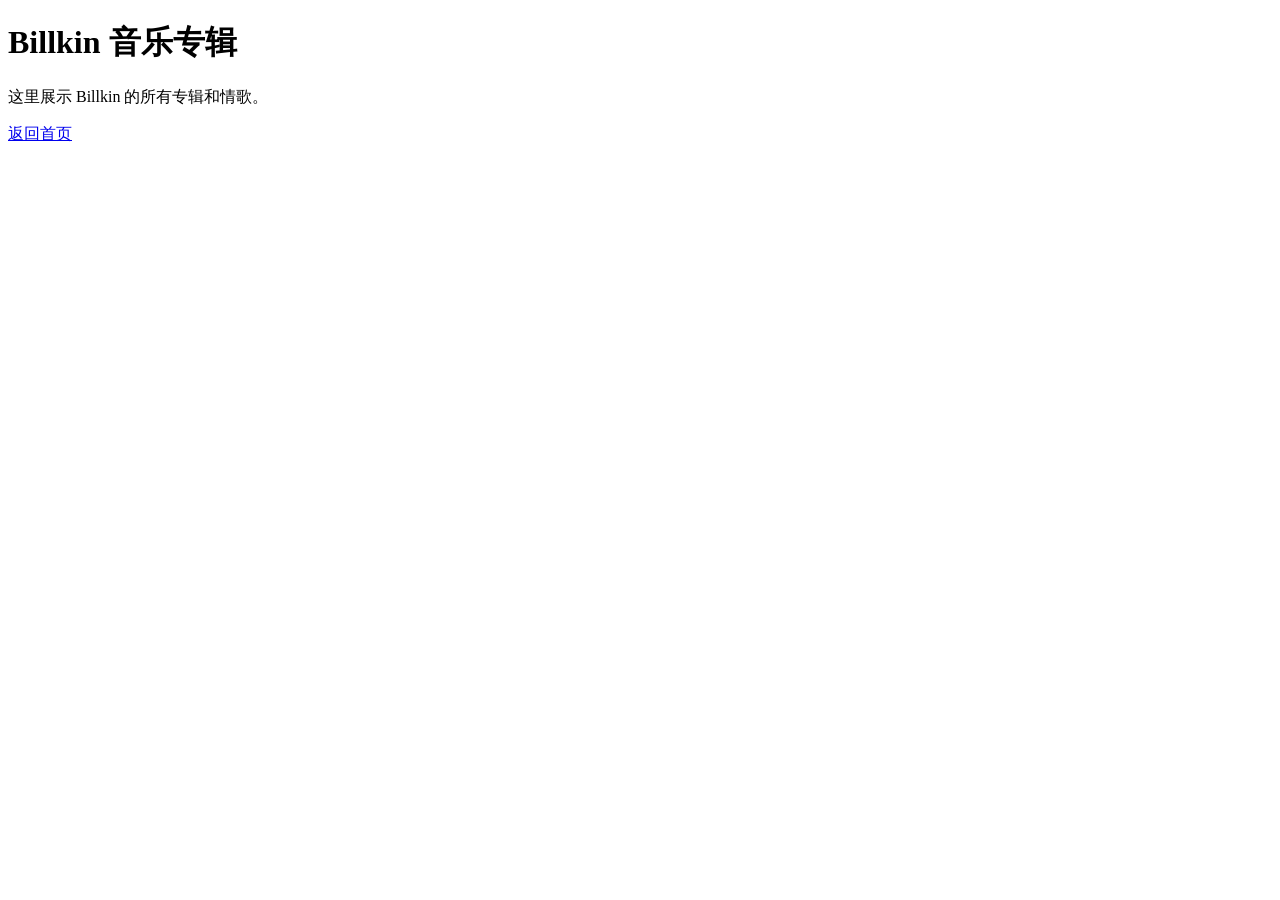
==== album.html @ 44796465 "Create album.html" ====
<!DOCTYPE html>
<html lang="zh-CN">
<head>
  <meta charset="UTF-8">
  <title>专辑页面</title>
  <link rel="stylesheet" href="styles.css" />
</head>
<body>
  <div class="container">
    <h1 class="title">Billkin 音乐专辑</h1>
    <p>这里展示 Billkin 的所有专辑和情歌。</p>
    <a href="index.html" class="enter">返回首页</a>
  </div>
</body>
</html>
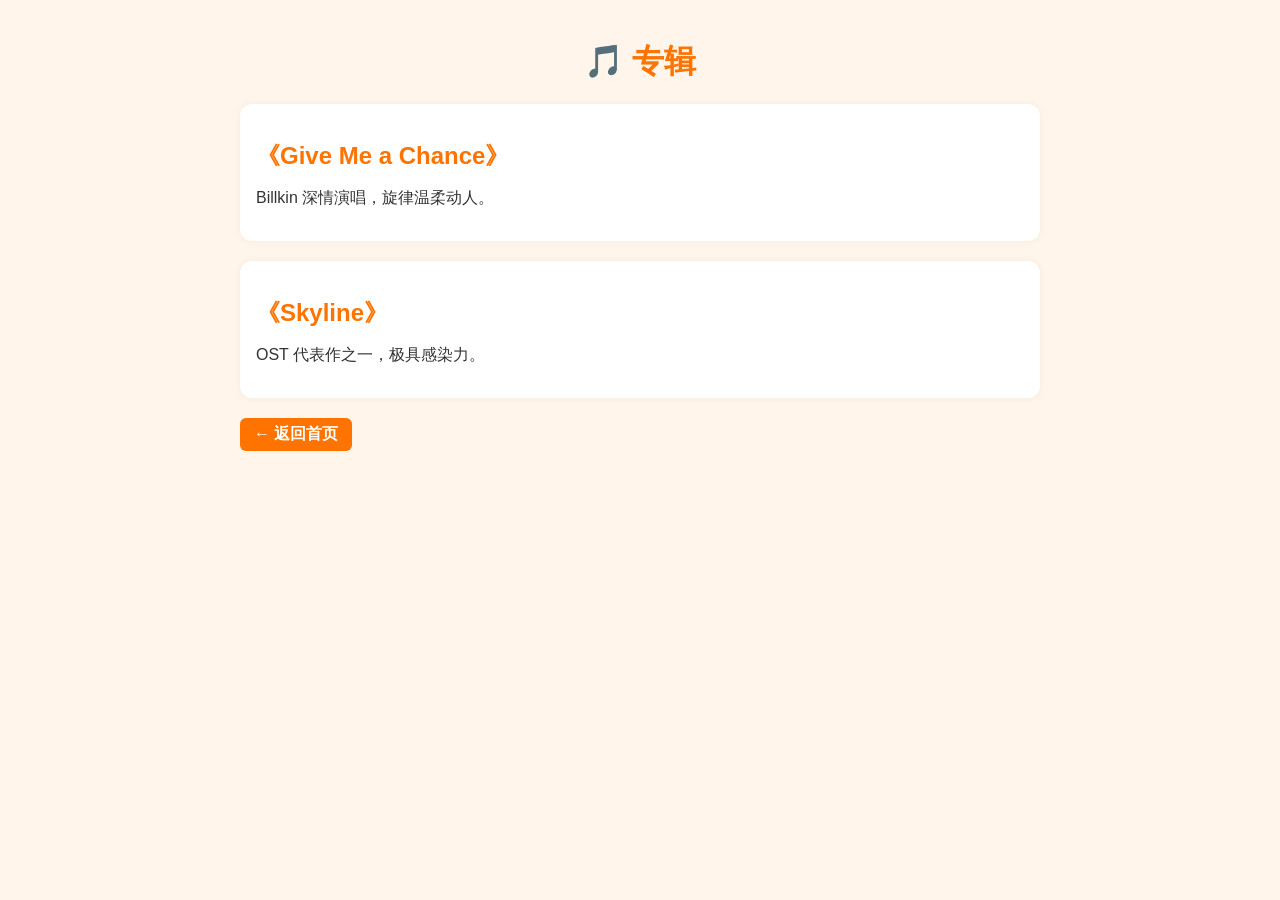
==== commit a0fe6730: "Update album.html" ====
--- a/album.html
+++ b/album.html
@@ -1,15 +1,26 @@
 <!DOCTYPE html>
 <html lang="zh-CN">
 <head>
-  <meta charset="UTF-8">
-  <title>专辑页面</title>
+  <meta charset="UTF-8" />
+  <meta name="viewport" content="width=device-width, initial-scale=1.0"/>
+  <title>专辑 - 十分零八秒</title>
   <link rel="stylesheet" href="styles.css" />
 </head>
 <body>
   <div class="container">
-    <h1 class="title">Billkin 音乐专辑</h1>
-    <p>这里展示 Billkin 的所有专辑和情歌。</p>
-    <a href="index.html" class="enter">返回首页</a>
+    <h1 class="title">🎵 专辑</h1>
+
+    <div class="section">
+      <h2>《Give Me a Chance》</h2>
+      <p>Billkin 深情演唱，旋律温柔动人。</p>
+    </div>
+
+    <div class="section">
+      <h2>《Skyline》</h2>
+      <p>OST 代表作之一，极具感染力。</p>
+    </div>
+
+    <a href="index.html" class="enter">← 返回首页</a>
   </div>
 </body>
 </html>
--- a/styles.css
+++ b/styles.css
@@ -0,0 +1,81 @@
+body {
+  margin: 0;
+  font-family: "PingFang SC", "Helvetica Neue", sans-serif;
+  background-color: #fff5ea;
+  color: #333;
+}
+
+.container {
+  max-width: 800px;
+  margin: 0 auto;
+  padding: 20px;
+}
+
+.title {
+  text-align: center;
+  font-size: 32px;
+  color: #ff7300;
+  margin: 20px 0;
+}
+
+.search-box {
+  text-align: center;
+  margin-bottom: 20px;
+}
+
+.search-box input {
+  width: 80%;
+  padding: 10px;
+  font-size: 16px;
+  border: 2px solid #ff7300;
+  border-radius: 8px;
+  outline: none;
+}
+
+.menu {
+  display: flex;
+  justify-content: center;
+  flex-wrap: wrap;
+  gap: 10px;
+  margin-bottom: 30px;
+}
+
+.menu-btn {
+  border: 2px solid #ff7300;
+  padding: 8px 16px;
+  border-radius: 20px;
+  background-color: transparent;
+  color: #ff7300;
+  text-decoration: none;
+  font-weight: bold;
+  transition: 0.2s;
+}
+
+.menu-btn:hover,
+.menu-btn.active {
+  background-color: #ff7300;
+  color: white;
+}
+
+.section {
+  background-color: white;
+  border-radius: 12px;
+  padding: 16px;
+  margin-bottom: 20px;
+  box-shadow: 0 0 8px rgba(0, 0, 0, 0.05);
+}
+
+.section h2 {
+  color: #ff7300;
+  margin-bottom: 10px;
+}
+
+.enter {
+  display: inline-block;
+  background-color: #ff7300;
+  color: white;
+  padding: 6px 14px;
+  border-radius: 6px;
+  text-decoration: none;
+  font-weight: bold;
+}
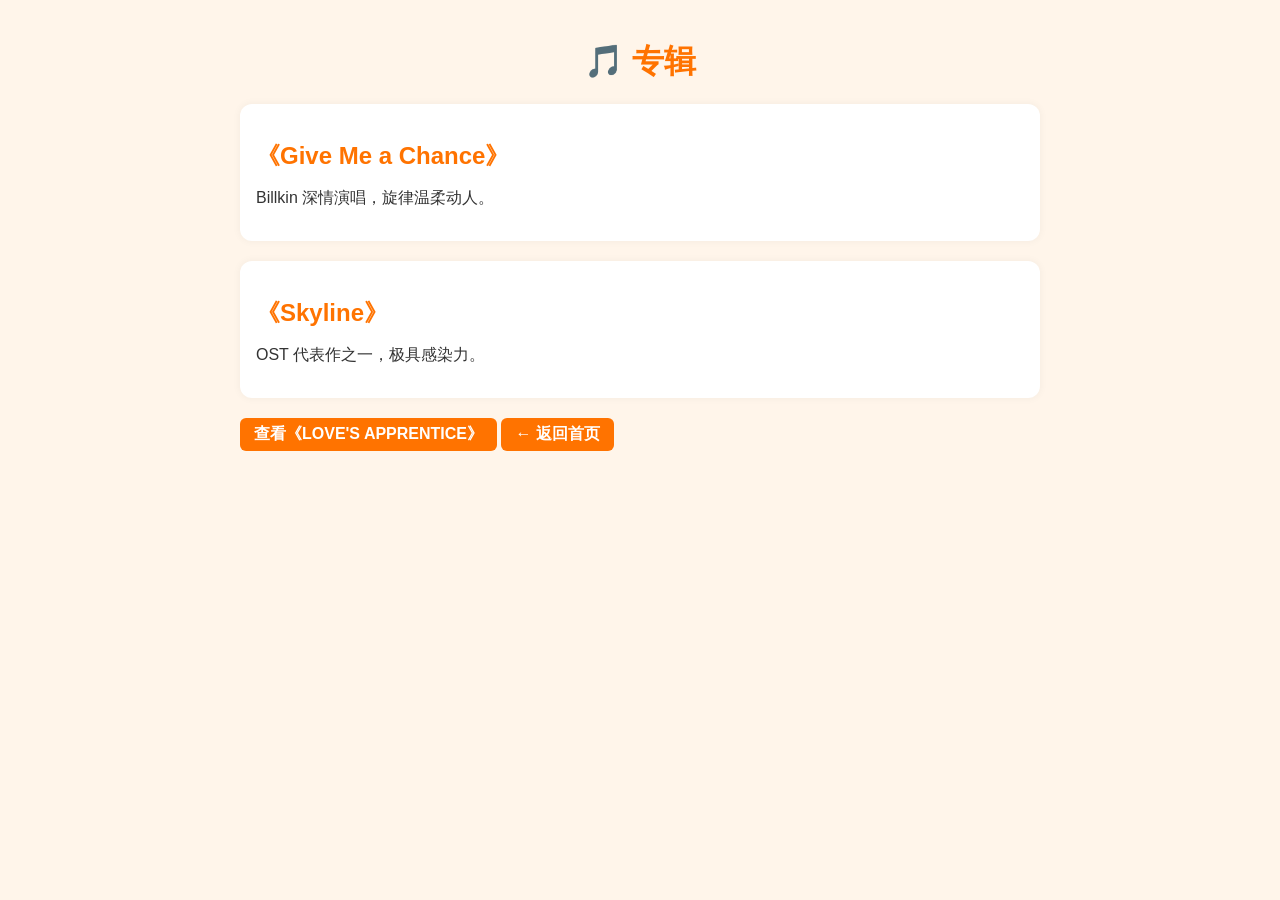
==== commit 5ea01f34: "Update album.html" ====
--- a/album.html
+++ b/album.html
@@ -19,7 +19,7 @@
       <h2>《Skyline》</h2>
       <p>OST 代表作之一，极具感染力。</p>
     </div>
-
+<a href="loves-apprentice.html" class="enter">查看《LOVE'S APPRENTICE》</a>
     <a href="index.html" class="enter">← 返回首页</a>
   </div>
 </body>
--- a/styles.css
+++ b/styles.css
@@ -79,3 +79,18 @@
   text-decoration: none;
   font-weight: bold;
 }
+body {
+  animation: fadeIn 1s ease-in;
+}
+
+@keyframes fadeIn {
+  from { opacity: 0; }
+  to { opacity: 1; }
+}
+.menu-btn, .enter {
+  transition: transform 0.1s ease;
+}
+
+.menu-btn:active, .enter:active {
+  transform: scale(0.95);
+}
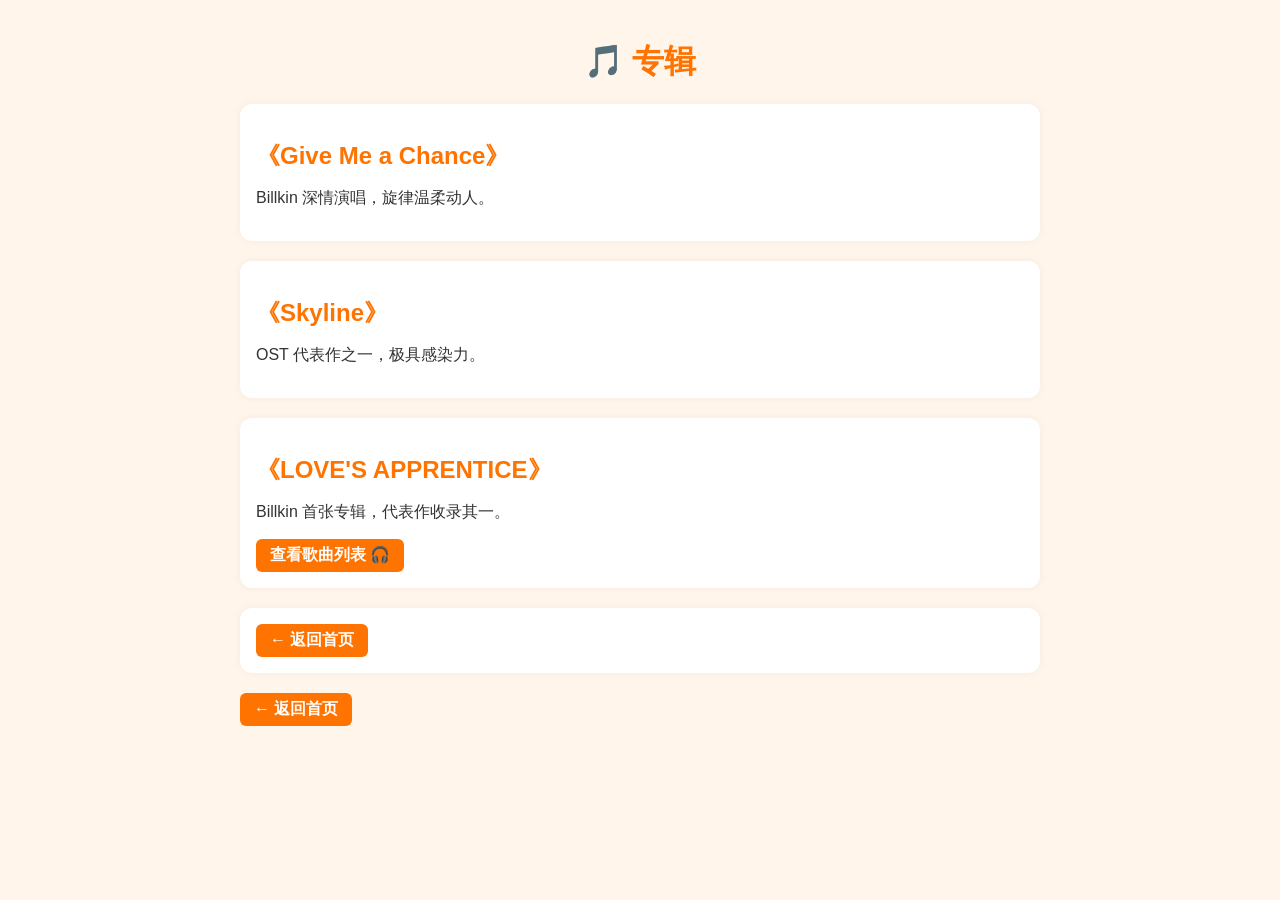
==== commit 85666146: "Update album.html" ====
--- a/album.html
+++ b/album.html
@@ -19,7 +19,15 @@
       <h2>《Skyline》</h2>
       <p>OST 代表作之一，极具感染力。</p>
     </div>
-<a href="loves-apprentice.html" class="enter">查看《LOVE'S APPRENTICE》</a>
+<div class="section">
+  <h2>《LOVE'S APPRENTICE》</h2>
+  <p>Billkin 首张专辑，代表作收录其一。</p>
+  <a href="loves-apprentice.html" class="enter">查看歌曲列表 🎧</a>
+</div>
+
+<div class="section">
+  <a href="index.html" class="enter">← 返回首页</a>
+</div>
     <a href="index.html" class="enter">← 返回首页</a>
   </div>
 </body>
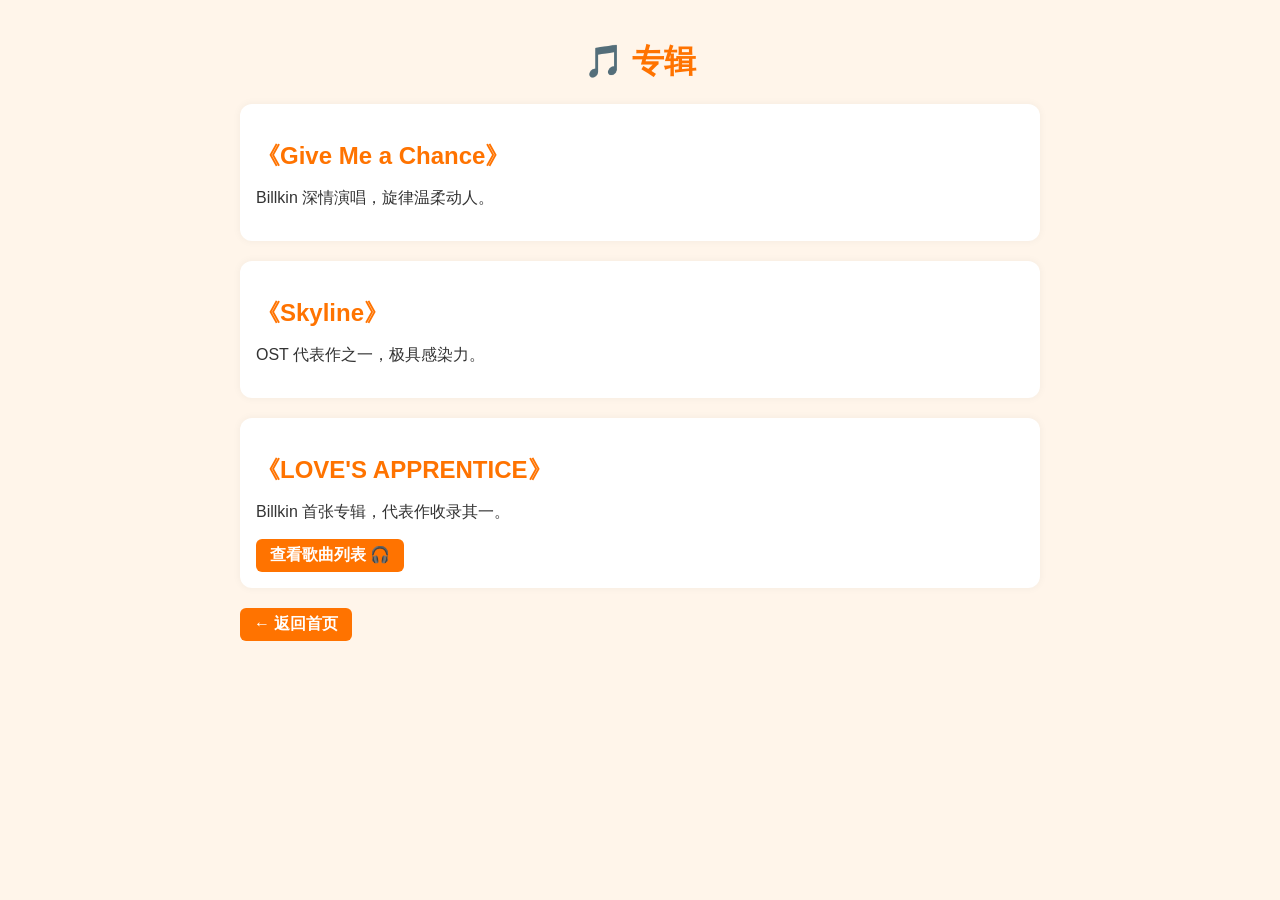
==== commit d75faf32: "Update album.html" ====
--- a/album.html
+++ b/album.html
@@ -25,9 +25,7 @@
   <a href="loves-apprentice.html" class="enter">查看歌曲列表 🎧</a>
 </div>
 
-<div class="section">
-  <a href="index.html" class="enter">← 返回首页</a>
-</div>
+
     <a href="index.html" class="enter">← 返回首页</a>
   </div>
 </body>
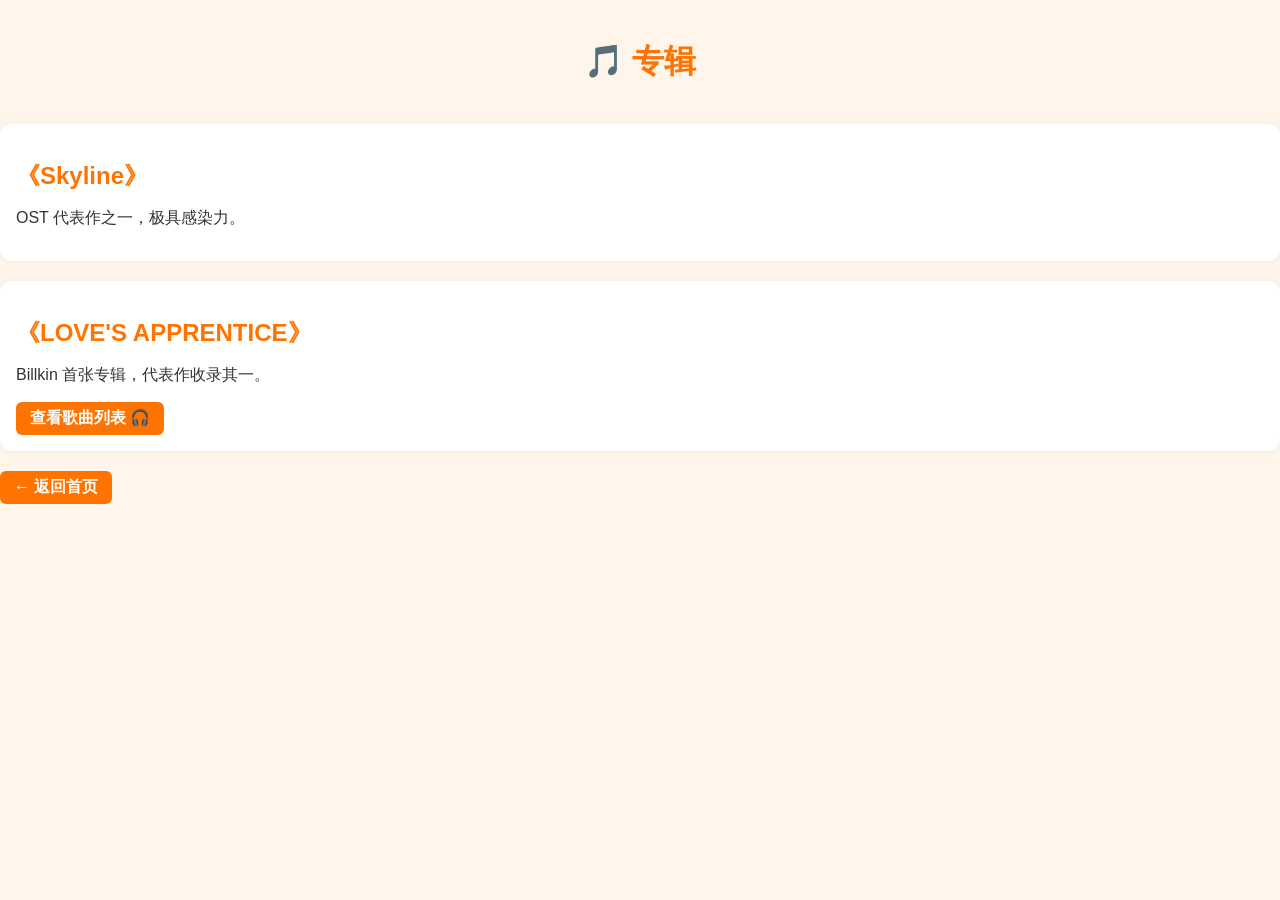
==== commit 361b6e77: "Update album.html" ====
--- a/album.html
+++ b/album.html
@@ -10,9 +10,6 @@
   <div class="container">
     <h1 class="title">🎵 专辑</h1>
 
-    <div class="section">
-      <h2>《Give Me a Chance》</h2>
-      <p>Billkin 深情演唱，旋律温柔动人。</p>
     </div>
 
     <div class="section">
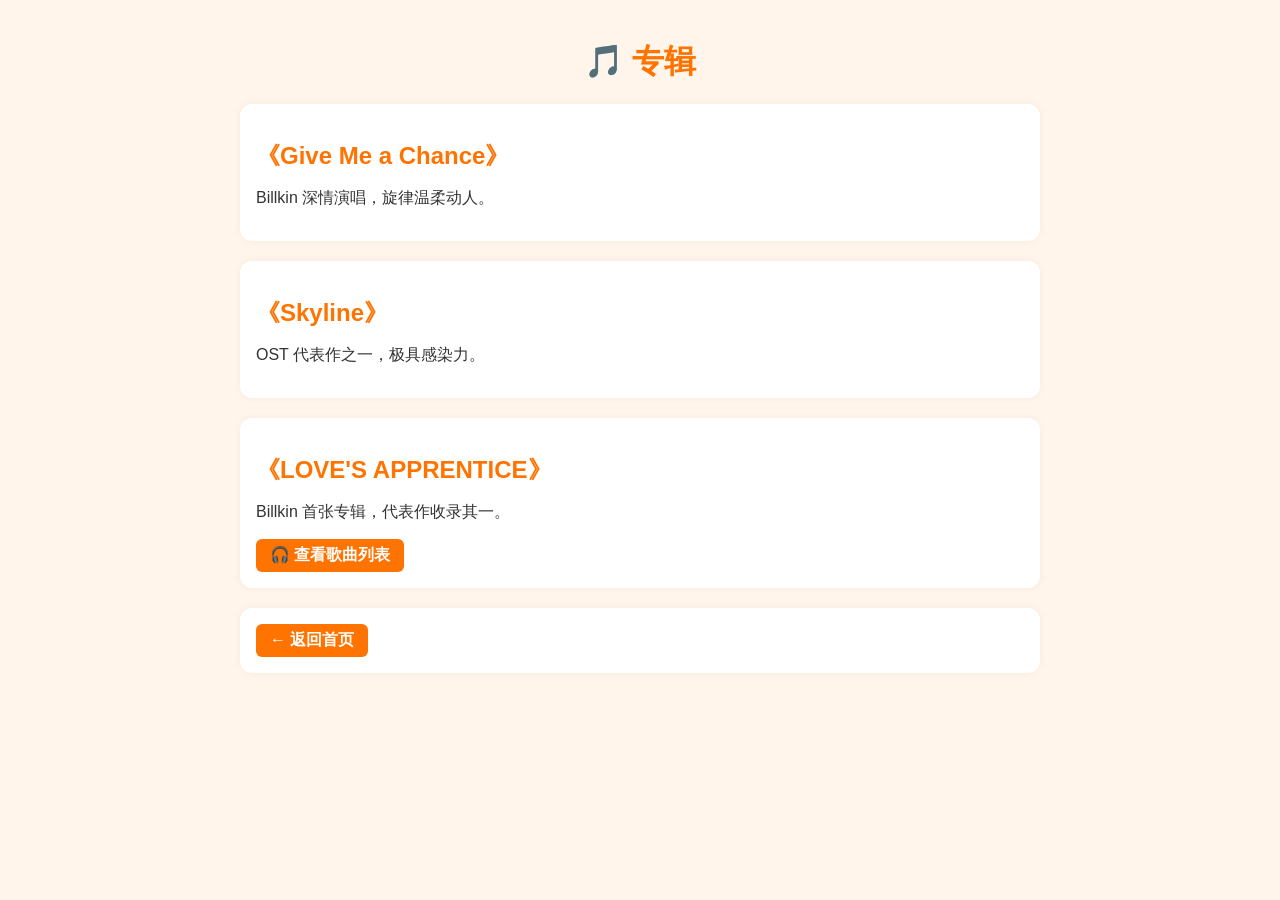
==== commit f3edffa6: "Update album.html" ====
--- a/album.html
+++ b/album.html
@@ -10,20 +10,25 @@
   <div class="container">
     <h1 class="title">🎵 专辑</h1>
 
+    <div class="section">
+      <h2>《Give Me a Chance》</h2>
+      <p>Billkin 深情演唱，旋律温柔动人。</p>
     </div>
 
     <div class="section">
       <h2>《Skyline》</h2>
       <p>OST 代表作之一，极具感染力。</p>
     </div>
-<div class="section">
-  <h2>《LOVE'S APPRENTICE》</h2>
-  <p>Billkin 首张专辑，代表作收录其一。</p>
-  <a href="loves-apprentice.html" class="enter">查看歌曲列表 🎧</a>
-</div>
 
+    <div class="section">
+      <h2>《LOVE'S APPRENTICE》</h2>
+      <p>Billkin 首张专辑，代表作收录其一。</p>
+      <a href="loves-apprentice.html" class="enter">🎧 查看歌曲列表</a>
+    </div>
 
-    <a href="index.html" class="enter">← 返回首页</a>
+    <div class="section">
+      <a href="index.html" class="enter">← 返回首页</a>
+    </div>
   </div>
 </body>
 </html>
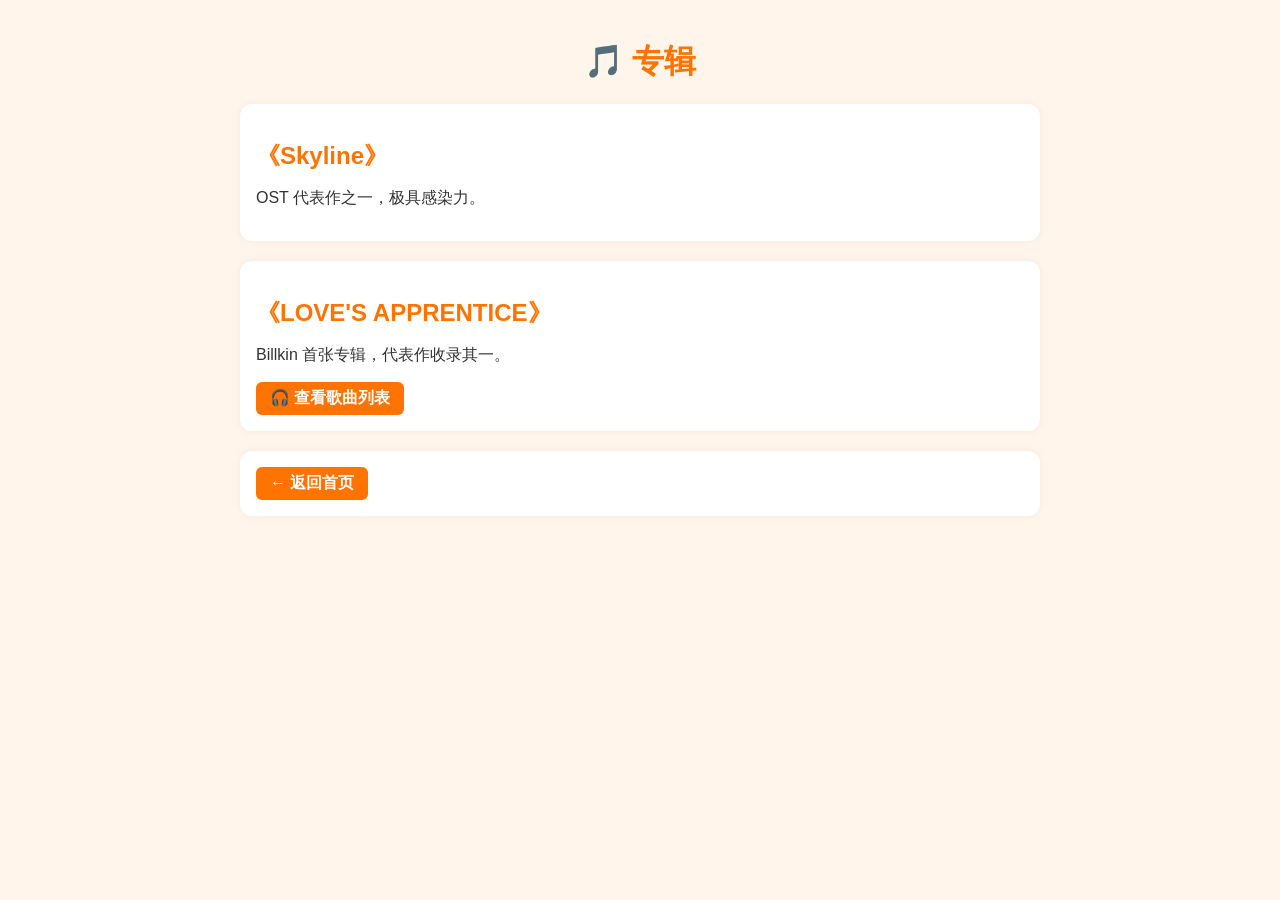
==== commit cd3cb2de: "Update album.html" ====
--- a/album.html
+++ b/album.html
@@ -10,10 +10,7 @@
   <div class="container">
     <h1 class="title">🎵 专辑</h1>
 
-    <div class="section">
-      <h2>《Give Me a Chance》</h2>
-      <p>Billkin 深情演唱，旋律温柔动人。</p>
-    </div>
+    
 
     <div class="section">
       <h2>《Skyline》</h2>
